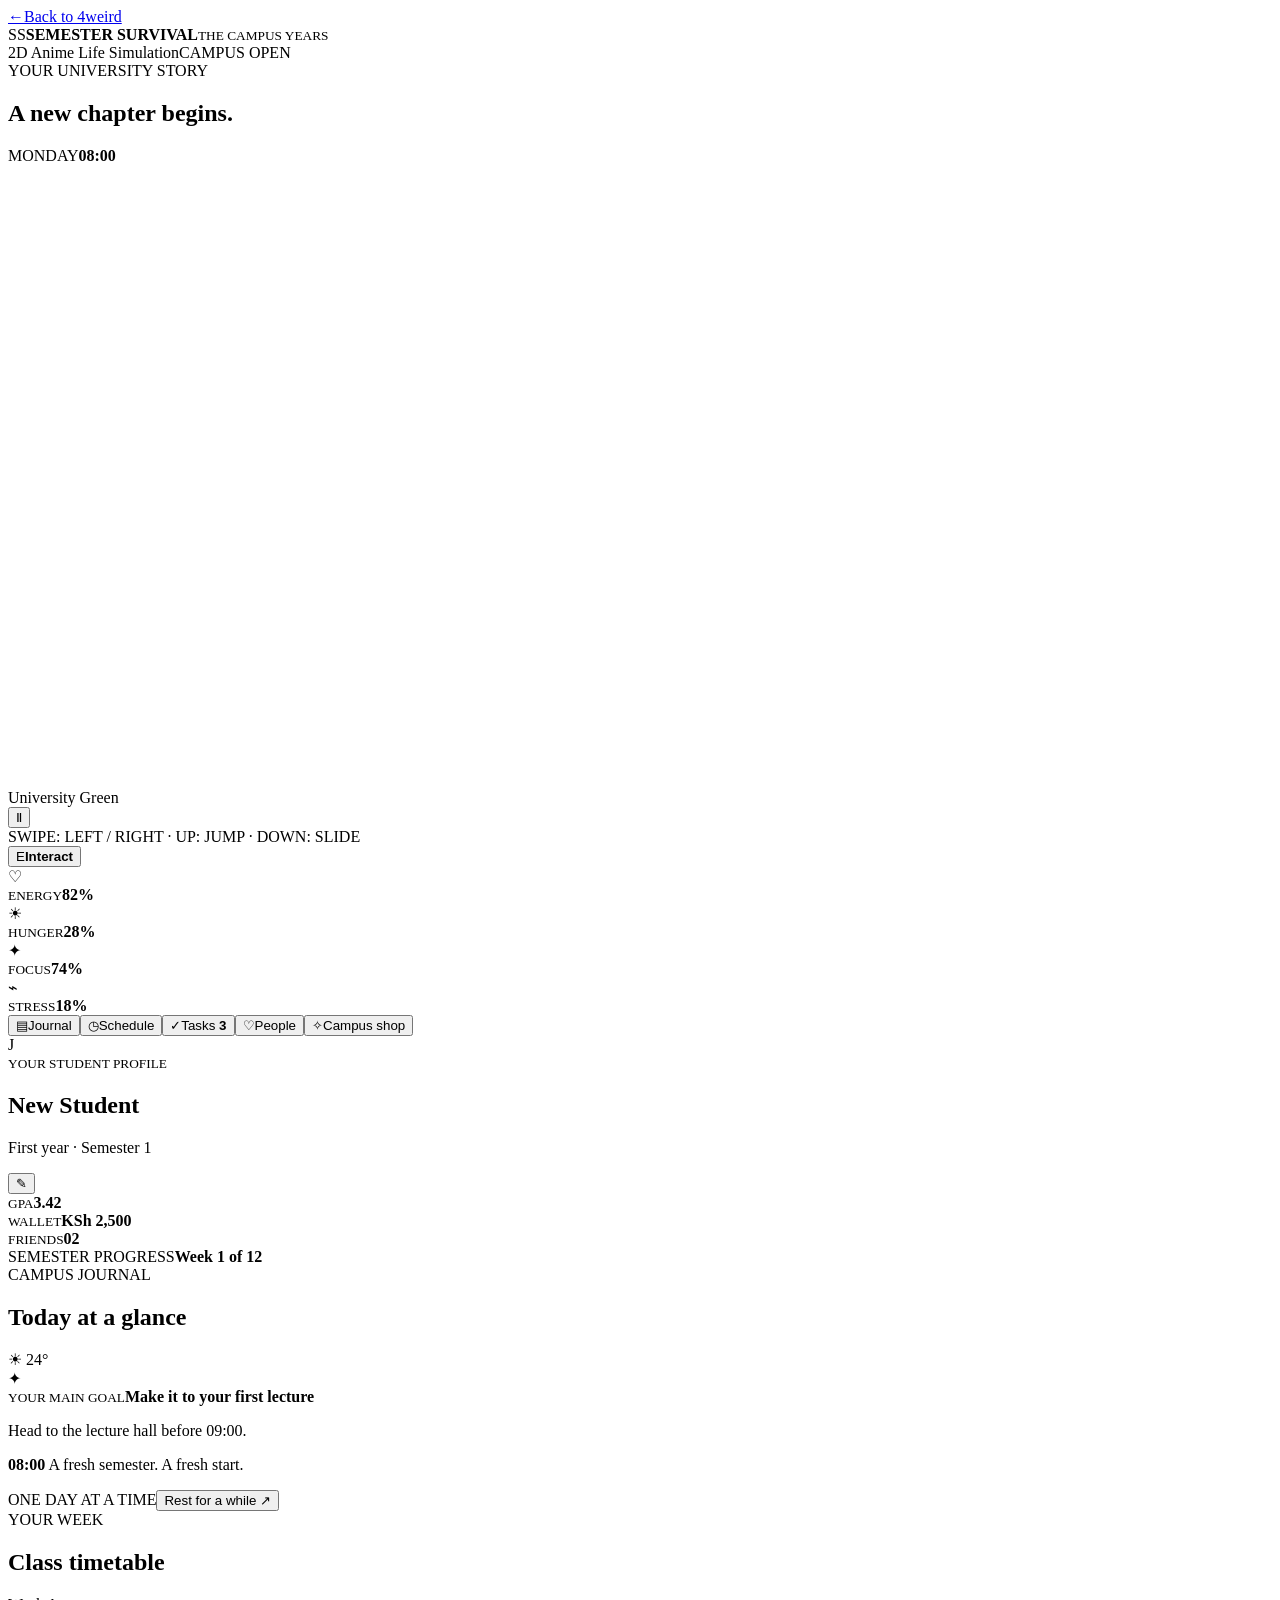
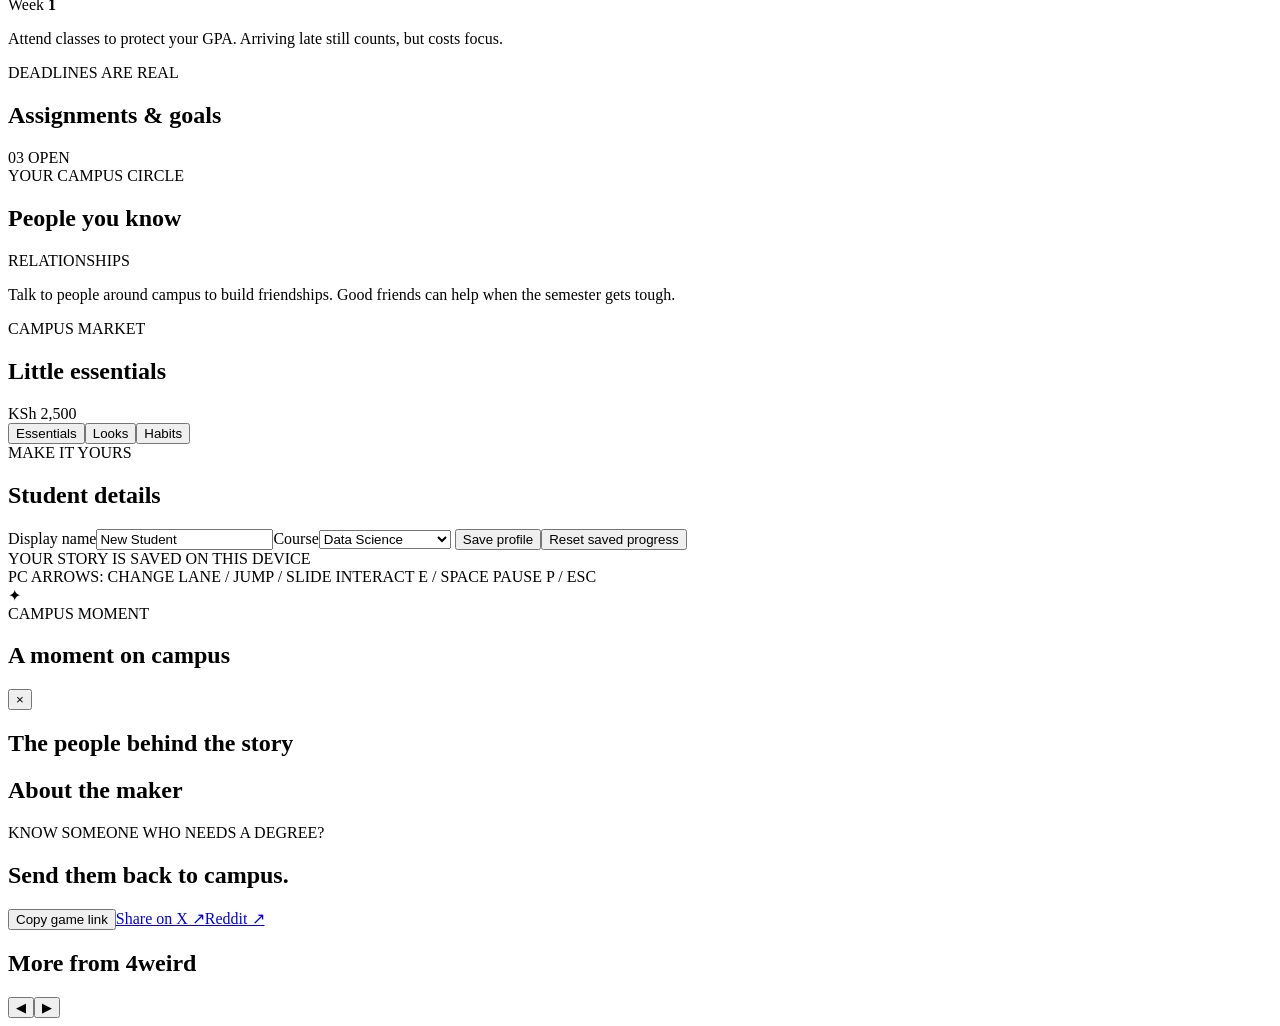
==== v2/vcw4w/public/games/html/semester-survival/index.html @ d127fa56 "Replace live Semester Survival with 2D anime version (index.html)" ====
<!DOCTYPE html>
<html lang="en">
<head>
<meta charset="UTF-8"><meta name="viewport" content="width=device-width,initial-scale=1,viewport-fit=cover"><meta name="theme-color" content="#101d35">
<title>Semester Survival - 4weird Games</title>
<meta name="description" content="Eight semesters. One degree. Build a life, make friends, survive deadlines and find your own path through university.">
<meta name="keywords" content="4weird, Semester Survival, anime game, university simulation, HTML5">
<meta property="og:title" content="Semester Survival - 4weird Games"><meta property="og:description" content="A 2D anime-inspired university life simulation."><meta property="og:type" content="website">
<link rel="icon" href="data:image/svg+xml,<svg xmlns='http://www.w3.org/2000/svg' viewBox='0 0 100 100'><text y='.9em' font-size='90'>🎓</text></svg>">
<link rel="preconnect" href="https://fonts.googleapis.com"><link rel="preconnect" href="https://fonts.gstatic.com" crossorigin>
<link href="https://fonts.googleapis.com/css2?family=DM+Sans:wght@400;500;600;700;800&family=Nunito:wght@400;600;700;800;900&display=swap" rel="stylesheet">
<link rel="stylesheet" href="../../../styles.css"><link rel="stylesheet" href="game.css">
</head>
<body class="TEMPLATE-4weird-game-page ss-page">
<div id="TEMPLATE-4weird-nav-placeholder"></div>
<header class="TEMPLATE-4weird-game-header ss-site-header"><div class="TEMPLATE-4weird-game-header-inner">
<a class="TEMPLATE-4weird-back-link" href="../../../index.html#games"><span class="TEMPLATE-4weird-back-arrow">←</span><span>Back to 4weird</span></a>
<div class="ss-brand"><span class="ss-brand-mark">SS</span><span><strong>SEMESTER SURVIVAL</strong><small>THE CAMPUS YEARS</small></span></div>
<div class="TEMPLATE-4weird-game-meta"><span class="TEMPLATE-4weird-game-genre">2D Anime Life Simulation</span><span class="TEMPLATE-4weird-game-status live">CAMPUS OPEN</span></div>
</div></header>
<main class="ss-shell">
<section class="ss-game-column">
<div class="ss-topline"><div><span class="ss-eyebrow">YOUR UNIVERSITY STORY</span><h1>A new chapter begins.</h1></div><div class="ss-day-chip"><span id="day-label">MONDAY</span><strong id="clock-label">08:00</strong></div></div>
<div class="ss-stage-wrap"><div class="ss-stage-sky"></div><canvas id="game-canvas" width="960" height="620" aria-label="2D anime-inspired university campus. Swipe left/right to change lanes, swipe up to jump, swipe down to slide. Use arrow keys on PC."></canvas>
<div class="ss-location-pill"><span class="ss-pulse"></span><span id="location-label">University Green</span></div><button class="ss-pause-btn" id="pause-game" type="button" aria-label="Pause game">Ⅱ</button><div class="ss-stage-tip" id="stage-tip">SWIPE: LEFT / RIGHT · UP: JUMP · DOWN: SLIDE</div>
<button class="ss-interact-prompt hidden" id="interact-prompt" type="button"><span>E</span><strong id="interact-text">Interact</strong></button>
</div>
<div class="ss-hud-row">
<div class="ss-stat"><span class="ss-stat-icon">♡</span><div><small>ENERGY</small><strong id="energy-value">82%</strong><div class="ss-meter"><i id="energy-meter"></i></div></div></div>
<div class="ss-stat"><span class="ss-stat-icon">☀</span><div><small>HUNGER</small><strong id="hunger-value">28%</strong><div class="ss-meter hunger"><i id="hunger-meter"></i></div></div></div>
<div class="ss-stat"><span class="ss-stat-icon">✦</span><div><small>FOCUS</small><strong id="focus-value">74%</strong><div class="ss-meter focus"><i id="focus-meter"></i></div></div></div>
<div class="ss-stat"><span class="ss-stat-icon">⌁</span><div><small>STRESS</small><strong id="stress-value">18%</strong><div class="ss-meter stress"><i id="stress-meter"></i></div></div></div>
</div>
<div class="ss-actionbar"><button class="ss-action active" data-panel="journal"><span>▤</span>Journal</button><button class="ss-action" data-panel="schedule"><span>◷</span>Schedule</button><button class="ss-action" data-panel="tasks"><span>✓</span>Tasks <b id="task-count">3</b></button><button class="ss-action" data-panel="friends"><span>♡</span>People</button><button class="ss-action" data-panel="shop"><span>✧</span>Campus shop</button></div>
</section>
<aside class="ss-side-column">
<section class="ss-profile-card"><div class="ss-profile-top"><div class="ss-avatar" id="player-avatar">J</div><div><small>YOUR STUDENT PROFILE</small><h2 id="student-name">New Student</h2><p id="student-course">First year · Semester 1</p></div><button class="ss-icon-btn" id="profile-edit" aria-label="Edit profile">✎</button></div>
<div class="ss-profile-stats"><div><small>GPA</small><strong id="gpa-value">3.42</strong></div><div><small>WALLET</small><strong id="cash-value">KSh 2,500</strong></div><div><small>FRIENDS</small><strong id="friends-value">02</strong></div></div>
<div class="ss-progress"><div><span>SEMESTER PROGRESS</span><strong id="progress-label">Week 1 of 12</strong></div><div class="ss-progress-track"><i id="semester-progress"></i></div></div></section>
<section class="ss-panel ss-current-panel" id="panel-journal"><div class="ss-panel-heading"><div><span class="ss-eyebrow">CAMPUS JOURNAL</span><h2>Today at a glance</h2></div><span class="ss-weather">☀ 24°</span></div>
<div class="ss-quest-card"><span class="ss-quest-icon">✦</span><div><small>YOUR MAIN GOAL</small><strong id="main-goal">Make it to your first lecture</strong><p id="goal-description">Head to the lecture hall before 09:00.</p></div></div>
<div class="ss-feed" id="journal-feed"><p><b>08:00</b> A fresh semester. A fresh start.</p></div><div class="ss-panel-footer"><span>ONE DAY AT A TIME</span><button id="rest-button">Rest for a while ↗</button></div></section>
<section class="ss-panel hidden" id="panel-schedule"><div class="ss-panel-heading"><div><span class="ss-eyebrow">YOUR WEEK</span><h2>Class timetable</h2></div><span class="ss-weather">Week <b id="schedule-week">1</b></span></div><div class="ss-schedule-list" id="schedule-list"></div><p class="ss-muted">Attend classes to protect your GPA. Arriving late still counts, but costs focus.</p></section>
<section class="ss-panel hidden" id="panel-tasks"><div class="ss-panel-heading"><div><span class="ss-eyebrow">DEADLINES ARE REAL</span><h2>Assignments & goals</h2></div><span class="ss-count" id="open-task-count">03 OPEN</span></div><div class="ss-task-list" id="task-list"></div></section>
<section class="ss-panel hidden" id="panel-friends"><div class="ss-panel-heading"><div><span class="ss-eyebrow">YOUR CAMPUS CIRCLE</span><h2>People you know</h2></div><span class="ss-count">RELATIONSHIPS</span></div><div class="ss-friend-list" id="friend-list"></div><p class="ss-muted">Talk to people around campus to build friendships. Good friends can help when the semester gets tough.</p></section>
<section class="ss-panel hidden" id="panel-shop"><div class="ss-panel-heading"><div><span class="ss-eyebrow">CAMPUS MARKET</span><h2>Little essentials</h2></div><span class="ss-wallet" id="shop-wallet">KSh 2,500</span></div><div class="ss-shop-tabs"><button class="selected" data-shop="items">Essentials</button><button data-shop="characters">Looks</button><button data-shop="upgrades">Habits</button></div><div id="shop-items" class="ss-shop-list"></div></section>
<section class="ss-panel hidden" id="panel-profile"><div class="ss-panel-heading"><div><span class="ss-eyebrow">MAKE IT YOURS</span><h2>Student details</h2></div></div>
<label class="ss-field">Display name<input id="name-input" maxlength="24" value="New Student"></label><label class="ss-field">Course<select id="course-input"><option>Data Science</option><option>Computer Science</option><option>Business</option><option>Engineering</option><option>Medicine</option><option>Arts & Humanities</option><option>Other</option></select></label>
<button class="ss-primary-btn" id="save-profile">Save profile</button><button class="ss-text-btn" id="reset-progress">Reset saved progress</button></section>
</aside></main>
<div class="ss-bottom-strip"><div><span class="ss-live-dot"></span> YOUR STORY IS SAVED ON THIS DEVICE</div><div><span>PC</span> ARROWS: CHANGE LANE / JUMP / SLIDE <span>INTERACT</span> E / SPACE <span>PAUSE</span> P / ESC</div></div>
<div class="ss-modal hidden" id="dialogue-modal" role="dialog" aria-modal="true" aria-labelledby="dialogue-title"><div class="ss-dialogue-card"><div class="ss-dialogue-art" id="dialogue-art">✦</div><div class="ss-dialogue-copy"><span class="ss-eyebrow" id="dialogue-kicker">CAMPUS MOMENT</span><h2 id="dialogue-title">A moment on campus</h2><p id="dialogue-body"></p><div class="ss-choice-list" id="dialogue-choices"></div></div><button class="ss-close" id="dialogue-close" aria-label="Close">×</button></div></div>
<div class="ss-toast" id="toast" role="status"></div>
<section class="TEMPLATE-4weird-credits-section ss-credits" id="TEMPLATE-4weird-credits"><div class="TEMPLATE-4weird-credits-container"><h2 class="TEMPLATE-4weird-credits-title">The people behind the story</h2><div class="TEMPLATE-4weird-credits-grid" id="TEMPLATE-4weird-credits-grid"></div></div></section>
<section class="TEMPLATE-4weird-bio-section ss-bio" id="TEMPLATE-4weird-bio"><div class="TEMPLATE-4weird-bio-container"><h2 class="TEMPLATE-4weird-bio-title">About the maker</h2><div class="TEMPLATE-4weird-bio-content" id="TEMPLATE-4weird-maker-bio"></div></div></section>
<section class="ss-share"><div><span class="ss-eyebrow">KNOW SOMEONE WHO NEEDS A DEGREE?</span><h2>Send them back to campus.</h2></div><div class="ss-share-actions"><button id="share-copy">Copy game link</button><a id="share-twitter" href="#" target="_blank" rel="noopener">Share on X ↗</a><a id="share-reddit" href="#" target="_blank" rel="noopener">Reddit ↗</a></div></section>
<div class="TEMPLATE-4weird-more-games"><div class="TEMPLATE-4weird-more-games-container"><div class="TEMPLATE-4weird-more-games-header"><h2>More from 4weird</h2><div class="carousel-nav"><button class="carousel-nav-btn" id="carousel-prev" aria-label="Previous Games">◀</button><button class="carousel-nav-btn" id="carousel-next" aria-label="Next Games">▶</button></div></div><div class="carousel-wrapper"><div class="carousel-track" id="more-games-carousel-track"></div></div></div></div>
<div id="TEMPLATE-4weird-footer-placeholder"></div>
<!-- Game concept and code: Joseph Ombati. Hosted and showcased by 4weird Games. All rights reserved. -->
<script type="application/json" id="game-metadata">{"title":"Semester Survival","maker":{"name":"Joseph Ombati & Antigravity","bio":"Semester Survival began as an idea from Joseph Ombati: a university-life simulation about the funny, stressful and unforgettable moments that shape a student. Built for players who know that making it to graduation is about more than passing exams. The game celebrates campus friendships, small wins, difficult choices and the everyday courage it takes to keep going.","url":"https://4weird.games","urlLabel":"4weird Games"},"credits":[{"name":"Joseph Ombati","role":"Original Concept, Game Design & Creative Direction","avatar":"🎓","primary":true},{"name":"Antigravity","role":"Lead Development & Interface Design","avatar":"🤖","primary":true,"url":"https://4weird.games","urlLabel":"4weird"},{"name":"MattyJacks","role":"Producer & Platform Architect","avatar":"👑","primary":false,"url":"https://mattyjacks.com","urlLabel":"MattyJacks"}]}</script>
<script src="../../../components.js"></script><script src="sound.js"></script><script src="state.js"></script><script src="controls.js"></script><script src="renderer.js"></script><script src="ui.js"></script><script src="game.js"></script>
</body></html>
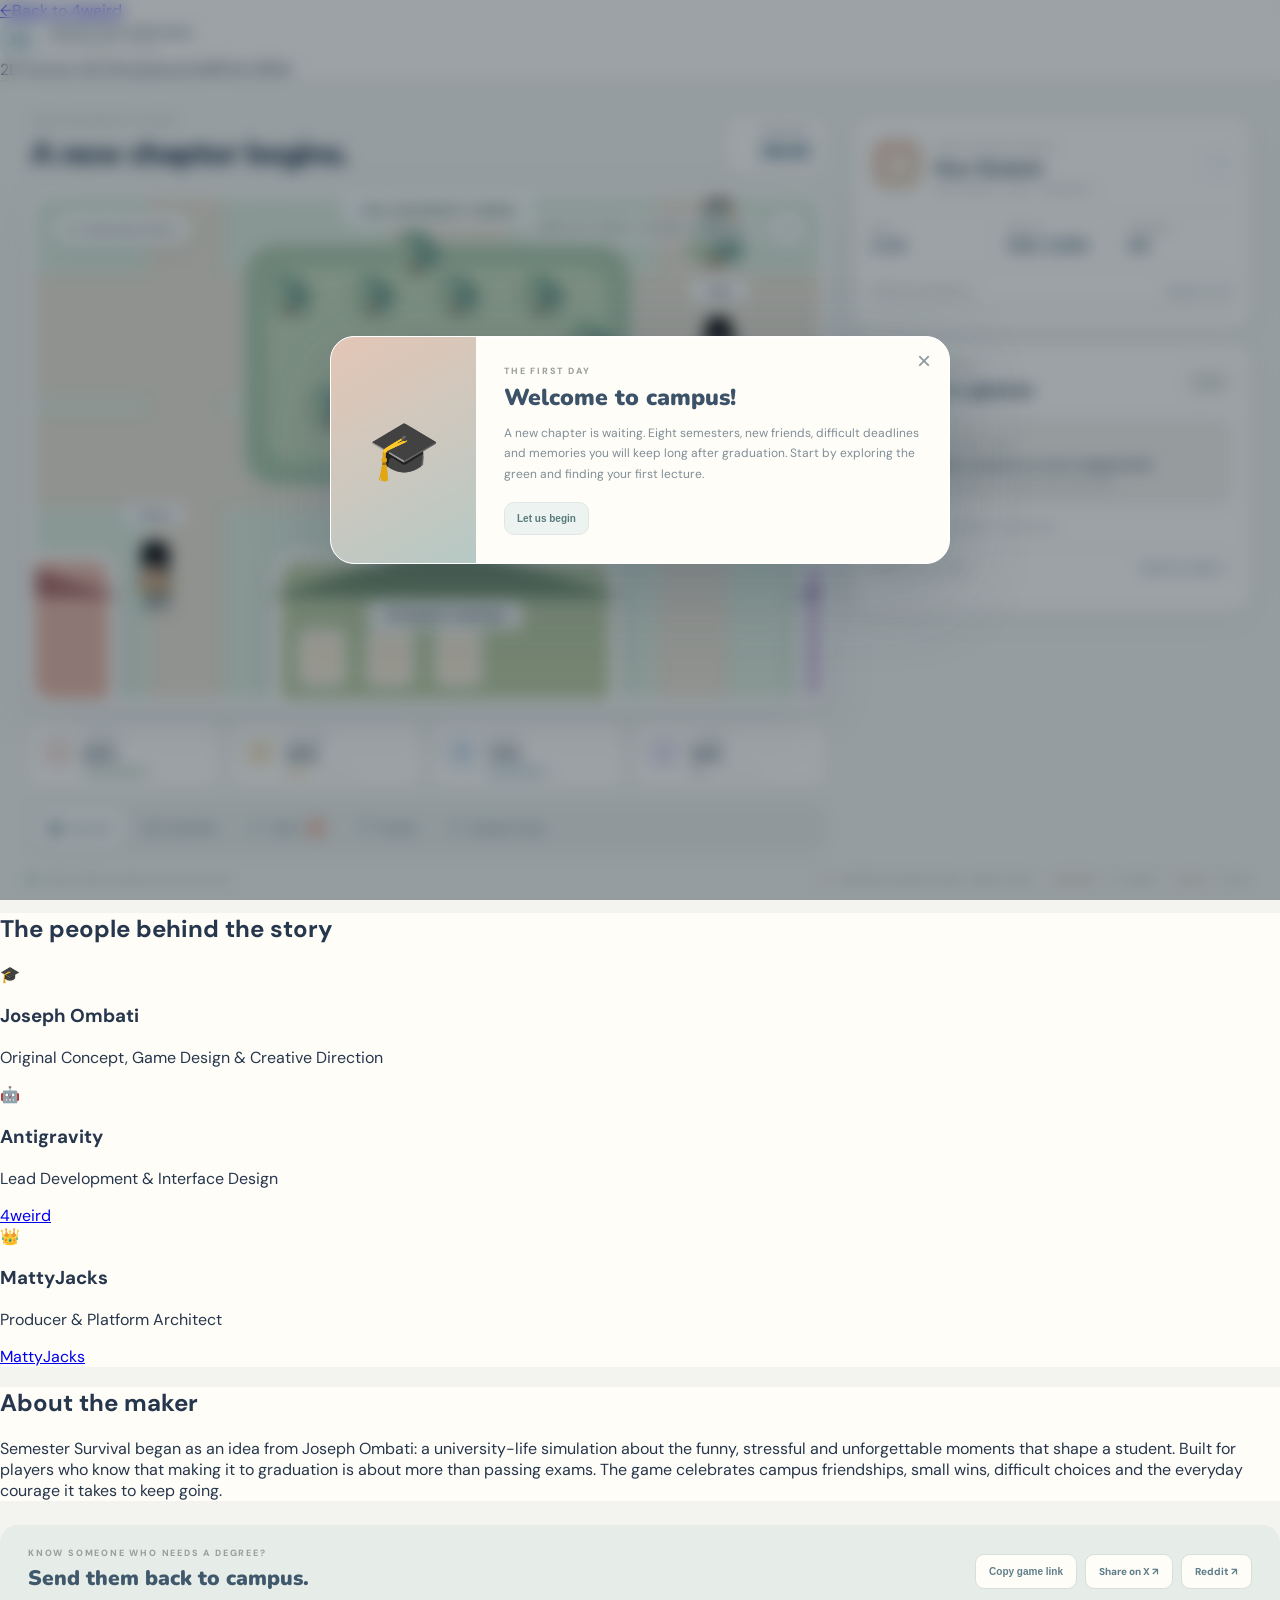
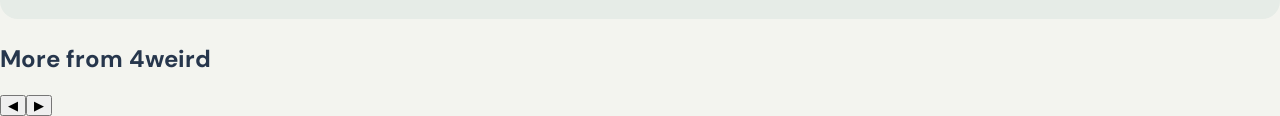
==== commit c3d4fe16: "Correct Semester Survival metadata URLs" ====
--- a/v2/vcw4w/public/games/html/semester-survival/index.html
+++ b/v2/vcw4w/public/games/html/semester-survival/index.html
@@ -57,6 +57,6 @@
 <div class="TEMPLATE-4weird-more-games"><div class="TEMPLATE-4weird-more-games-container"><div class="TEMPLATE-4weird-more-games-header"><h2>More from 4weird</h2><div class="carousel-nav"><button class="carousel-nav-btn" id="carousel-prev" aria-label="Previous Games">◀</button><button class="carousel-nav-btn" id="carousel-next" aria-label="Next Games">▶</button></div></div><div class="carousel-wrapper"><div class="carousel-track" id="more-games-carousel-track"></div></div></div></div>
 <div id="TEMPLATE-4weird-footer-placeholder"></div>
 <!-- Game concept and code: Joseph Ombati. Hosted and showcased by 4weird Games. All rights reserved. -->
-<script type="application/json" id="game-metadata">{"title":"Semester Survival","maker":{"name":"Joseph Ombati & Antigravity","bio":"Semester Survival began as an idea from Joseph Ombati: a university-life simulation about the funny, stressful and unforgettable moments that shape a student. Built for players who know that making it to graduation is about more than passing exams. The game celebrates campus friendships, small wins, difficult choices and the everyday courage it takes to keep going.","url":"https://4weird.games","urlLabel":"4weird Games"},"credits":[{"name":"Joseph Ombati","role":"Original Concept, Game Design & Creative Direction","avatar":"🎓","primary":true},{"name":"Antigravity","role":"Lead Development & Interface Design","avatar":"🤖","primary":true,"url":"https://4weird.games","urlLabel":"4weird"},{"name":"MattyJacks","role":"Producer & Platform Architect","avatar":"👑","primary":false,"url":"https://mattyjacks.com","urlLabel":"MattyJacks"}]}</script>
+<script type="application/json" id="game-metadata">{"title":"Semester Survival","maker":{"name":"Joseph Ombati & Antigravity","bio":"Semester Survival began as an idea from Joseph Ombati: a university-life simulation about the funny, stressful and unforgettable moments that shape a student. Built for players who know that making it to graduation is about more than passing exams. The game celebrates campus friendships, small wins, difficult choices and the everyday courage it takes to keep going.","url":"https://www.4weird.com","urlLabel":"4weird Games"},"credits":[{"name":"Joseph Ombati","role":"Original Concept, Game Design & Creative Direction","avatar":"🎓","primary":true},{"name":"Antigravity","role":"Lead Development & Interface Design","avatar":"🤖","primary":true,"url":"https://www.4weird.com","urlLabel":"4weird"},{"name":"MattyJacks","role":"Producer & Platform Architect","avatar":"👑","primary":false,"url":"https://mattyjacks.com","urlLabel":"MattyJacks"}]}</script>
 <script src="../../../components.js"></script><script src="sound.js"></script><script src="state.js"></script><script src="controls.js"></script><script src="renderer.js"></script><script src="ui.js"></script><script src="game.js"></script>
 </body></html>
--- a/v2/vcw4w/public/games/html/semester-survival/game.css
+++ b/v2/vcw4w/public/games/html/semester-survival/game.css
@@ -0,0 +1,34 @@
+:root{--ink:#26364c;--muted:#78869a;--paper:#fffdf8;--line:#e9e7df;--blue:#7298b6;--coral:#e99a88;--gold:#e7bd76;--green:#82a98d;--shadow:0 18px 50px rgba(46,62,78,.10)}
+*{box-sizing:border-box}body.ss-page{margin:0;background:#f3f4ef;color:var(--ink);font-family:'DM Sans',sans-serif}
+.ss-site-header{background:#fffdf8!important;border-bottom:1px solid #e8e7df!important}.ss-site-header .TEMPLATE-4weird-game-header-inner{max-width:1440px;margin:auto;min-height:78px}
+.ss-brand{display:flex;align-items:center;gap:12px;letter-spacing:.12em;font-size:12px;color:#41566d}.ss-brand strong,.ss-brand small{display:block}.ss-brand small{font-size:9px;color:#98a2aa;letter-spacing:.2em;margin-top:3px}.ss-brand-mark{display:grid;place-items:center;width:38px;height:38px;border-radius:13px;background:#e7eff0;color:#547c8a;font-family:Nunito;font-weight:900;letter-spacing:0}
+.ss-shell{max-width:1440px;margin:34px auto 20px;padding:0 28px;display:grid;grid-template-columns:minmax(0,1.6fr) minmax(330px,.8fr);gap:26px}.ss-game-column,.ss-side-column{min-width:0}
+.ss-topline{display:flex;align-items:end;justify-content:space-between;margin:0 2px 15px}.ss-eyebrow{display:block;font-size:9px;letter-spacing:.2em;font-weight:800;color:#9a9e9d}.ss-topline h1{font:900 clamp(22px,3vw,32px) Nunito,sans-serif;margin:5px 0 0;letter-spacing:-.04em;color:#2e4056}
+.ss-day-chip{border:1px solid #e6e4dc;background:#fffdf8;border-radius:14px;padding:9px 14px;text-align:right;min-width:100px}.ss-day-chip span,.ss-day-chip strong{display:block}.ss-day-chip span{font-size:9px;letter-spacing:.16em;color:#8994a0;font-weight:800}.ss-day-chip strong{font:900 19px Nunito;color:#496d84;margin-top:2px}
+.ss-stage-wrap{position:relative;overflow:hidden;border-radius:24px;background:#cfe0d2;border:7px solid #fffdf8;box-shadow:var(--shadow);aspect-ratio:960/620;min-height:340px}.ss-stage-sky{position:absolute;inset:0 0 58% 0;background:linear-gradient(180deg,#d7e8e9,#eaf0df);pointer-events:none}#game-canvas{position:absolute;inset:0;width:100%;height:100%;display:block;touch-action:none}
+.ss-location-pill{position:absolute;left:18px;top:16px;background:#fffdf8e8;border:1px solid #ffffffcc;border-radius:30px;padding:8px 13px;font-size:11px;font-weight:800;color:#4d6678;display:flex;align-items:center;gap:8px;box-shadow:0 4px 16px #6d8c8030;pointer-events:none}.ss-pulse,.ss-live-dot{width:7px;height:7px;border-radius:50%;background:#83ae8d;box-shadow:0 0 0 4px #83ae8d22}
+.ss-pause-btn{position:absolute;right:16px;top:15px;z-index:4;width:34px;height:34px;border:1px solid #ffffff;background:#fffdf8d9;color:#5d7887;border-radius:11px;font-weight:900;cursor:pointer;box-shadow:0 4px 14px #405a6820}.ss-stage-tip{position:absolute;right:60px;top:18px;font-size:10px;font-weight:700;color:#557366;background:#fffdf8b8;padding:7px 10px;border-radius:20px;pointer-events:none}.ss-interact-prompt{position:absolute;left:50%;bottom:18px;transform:translateX(-50%);display:flex;align-items:center;gap:8px;padding:8px 13px;border-radius:30px;background:#fffdf8;color:#425a6d;box-shadow:0 5px 20px #425a6d30;font-size:11px;pointer-events:auto;cursor:pointer}.ss-interact-prompt span{display:grid;place-items:center;width:22px;height:22px;border-radius:7px;background:#e8bfa0;color:white;font-weight:900}.hidden{display:none!important}
+.ss-mobile-pad{display:none;position:absolute;left:14px;bottom:14px;gap:4px;flex-direction:column;opacity:.9}.ss-mobile-pad>div{display:flex;gap:4px}.ss-mobile-pad button{width:38px;height:34px;border:1px solid white;border-radius:10px;background:#fffdf8cc;color:#526d7c;font-weight:900;touch-action:none}
+.ss-hud-row{display:grid;grid-template-columns:repeat(4,1fr);gap:10px;margin:14px 0}.ss-stat{display:flex;align-items:center;gap:10px;padding:12px 13px;background:#fffdf8;border:1px solid #ebe9e1;border-radius:15px;min-width:0}.ss-stat-icon{width:32px;height:32px;flex:none;display:grid;place-items:center;border-radius:11px;background:#f8e9e3;color:#d78d7f;font-size:18px}.ss-stat:nth-child(2) .ss-stat-icon{background:#fbf1dc;color:#c99d4c}.ss-stat:nth-child(3) .ss-stat-icon{background:#e8eff5;color:#6b8eac}.ss-stat:nth-child(4) .ss-stat-icon{background:#eee9f5;color:#9b87b8}.ss-stat small{display:block;font-size:8px;font-weight:900;letter-spacing:.14em;color:#9aa2a7}.ss-stat strong{display:block;font:900 15px Nunito;color:#41566b;margin:2px 0 5px}.ss-meter{height:4px;width:75px;border-radius:8px;background:#ecebe5;overflow:hidden}.ss-meter i{display:block;height:100%;width:50%;border-radius:8px;background:#8eaf96}.ss-meter.hunger i{background:#e5bd79}.ss-meter.focus i{background:#82a4c0}.ss-meter.stress i{background:#c49bb0}
+.ss-actionbar{display:flex;gap:7px;flex-wrap:wrap;padding:7px;background:#e9ece6;border-radius:15px}.ss-action{border:0;border-radius:11px;padding:10px 13px;background:transparent;color:#758394;font:800 11px 'DM Sans';cursor:pointer;display:flex;align-items:center;gap:7px}.ss-action span{font-size:15px}.ss-action.active{background:#fffdf8;color:#4b718b;box-shadow:0 3px 10px #465b6b12}.ss-action b{font-size:9px;background:#e9a08d;color:white;border-radius:20px;padding:2px 6px}
+.ss-side-column{display:flex;flex-direction:column;gap:13px}.ss-profile-card,.ss-panel{background:#fffdf8;border:1px solid #eae8e0;border-radius:19px;padding:18px;box-shadow:0 8px 28px #32414c0b}.ss-profile-top{display:flex;align-items:center;gap:12px}.ss-avatar{width:51px;height:51px;border-radius:17px;background:linear-gradient(145deg,#e7c2ad,#e6d9c5);display:grid;place-items:center;font:900 22px Nunito;color:white}.ss-profile-top small{font-size:8px;font-weight:900;letter-spacing:.16em;color:#9aa2a7}.ss-profile-top h2{font:900 17px Nunito;margin:2px 0;color:#34485e}.ss-profile-top p{margin:0;color:#8995a0;font-size:10px}.ss-icon-btn{margin-left:auto;border:1px solid #e9e7df;background:white;border-radius:9px;width:30px;height:30px;color:#7d8b99;cursor:pointer}
+.ss-profile-stats{display:grid;grid-template-columns:repeat(3,1fr);border-top:1px solid #efede7;border-bottom:1px solid #efede7;margin:15px 0;padding:12px 0}.ss-profile-stats div+div{border-left:1px solid #efede7;padding-left:15px}.ss-profile-stats small{display:block;font-size:8px;font-weight:900;letter-spacing:.13em;color:#a0a6a8}.ss-profile-stats strong{display:block;font:900 16px Nunito;color:#526c83;margin-top:2px}.ss-progress>div:first-child{display:flex;justify-content:space-between;font-size:8px;letter-spacing:.12em;font-weight:900;color:#a0a5a3}.ss-progress strong{font-size:9px;color:#73899b}.ss-progress-track{height:5px;background:#ecebe5;border-radius:8px;margin-top:8px;overflow:hidden}.ss-progress-track i{display:block;height:100%;width:0;background:linear-gradient(90deg,#8bb4a0,#83a5c1);border-radius:8px}
+.ss-panel{min-height:270px}.ss-panel-heading{display:flex;align-items:center;justify-content:space-between;margin-bottom:15px}.ss-panel-heading h2{font:900 19px Nunito;margin:4px 0 0;color:#3b4e63}.ss-weather,.ss-count,.ss-wallet{font-size:10px;color:#8d9aa1;font-weight:800;background:#f2f2eb;border-radius:20px;padding:7px 10px}.ss-quest-card{display:flex;gap:12px;padding:13px;background:#f4f2eb;border:1px solid #eeece4;border-radius:14px}.ss-quest-icon{width:33px;height:33px;border-radius:11px;background:#fffdf8;display:grid;place-items:center;color:#d59c72;font-size:18px;flex:none}.ss-quest-card small{font-size:8px;font-weight:900;letter-spacing:.15em;color:#9a9f9d}.ss-quest-card strong{display:block;font:800 13px Nunito;color:#465d70;margin:3px 0}.ss-quest-card p{font-size:10px;color:#89939a;margin:0;line-height:1.5}.ss-feed{display:flex;flex-direction:column;gap:8px;margin:14px 0;max-height:130px;overflow:auto}.ss-feed p{font-size:10px;color:#7f8d98;margin:0;line-height:1.45}.ss-feed b{color:#c18f72;font-size:9px;margin-right:6px}.ss-panel-footer{display:flex;align-items:center;justify-content:space-between;border-top:1px solid #efede7;padding-top:12px}.ss-panel-footer span{font-size:8px;letter-spacing:.16em;font-weight:900;color:#a2a8a6}.ss-panel-footer button,.ss-text-btn{border:0;background:none;color:#6c91a9;font-size:10px;font-weight:800;cursor:pointer}
+.ss-schedule-list,.ss-task-list,.ss-friend-list,.ss-shop-list{display:flex;flex-direction:column;gap:8px;max-height:340px;overflow:auto}.ss-schedule-row{display:grid;grid-template-columns:48px 1fr auto;align-items:center;gap:9px;padding:10px;background:#f7f6f0;border-radius:11px}.ss-schedule-row span{font:900 11px Nunito;color:#b18a6f}.ss-schedule-row strong{font-size:10px;color:#536a7c}.ss-schedule-row button,.ss-task button,.ss-friend button,.ss-shop-item button{border:0;border-radius:8px;padding:7px 10px;background:#e5edf0;color:#557d91;font-size:8px;font-weight:900;cursor:pointer}.ss-schedule-row button:disabled,.ss-task button:disabled{opacity:.5}.ss-muted{font-size:10px;color:#90999d;line-height:1.5;margin:13px 0 0}.ss-task{display:flex;justify-content:space-between;align-items:center;gap:10px;padding:11px;background:#f7f6f0;border-radius:12px}.ss-task small{font-size:8px;letter-spacing:.13em;font-weight:900;color:#c18e70}.ss-task strong{display:block;font:800 12px Nunito;color:#4c6174;margin:3px 0}.ss-task p{font-size:9px;color:#8b969c;margin:0;line-height:1.4}.ss-task button{flex:none}.ss-friend{display:flex;align-items:center;gap:10px;padding:9px;background:#f7f6f0;border-radius:12px}.ss-friend-avatar{width:35px;height:35px;display:grid;place-items:center;background:white;border-radius:11px;font-size:18px}.ss-friend div{flex:1}.ss-friend strong{display:block;font:800 12px Nunito;color:#4b6075}.ss-friend small{display:block;font-size:9px;color:#929da2;margin-top:2px}
+.ss-shop-tabs{display:flex;gap:5px;padding:4px;background:#f0f0e9;border-radius:10px;margin-bottom:10px}.ss-shop-tabs button{flex:1;border:0;background:transparent;border-radius:7px;padding:8px 4px;color:#87939a;font-size:9px;font-weight:900;cursor:pointer}.ss-shop-tabs button.selected{background:white;color:#567b91;box-shadow:0 2px 8px #33445512}.ss-shop-item{display:grid;grid-template-columns:35px 1fr auto;gap:9px;align-items:center;padding:9px;background:#f7f6f0;border-radius:11px}.ss-shop-icon{width:32px;height:32px;display:grid;place-items:center;background:white;border-radius:10px;font-size:17px}.ss-shop-item strong{display:block;font:800 11px Nunito;color:#4c6275}.ss-shop-item small{display:block;font-size:9px;color:#909a9e;line-height:1.35;margin-top:2px}.ss-shop-item button{white-space:nowrap}
+.ss-field{display:block;font-size:10px;font-weight:800;color:#718293;margin:12px 0}.ss-field input,.ss-field select{display:block;width:100%;padding:11px;margin-top:6px;border:1px solid #e7e5dc;border-radius:10px;background:#fbfaf5;color:#45596e;font:600 12px 'DM Sans'}.ss-primary-btn{border:0;border-radius:10px;background:#6d91a8;color:white;padding:11px 15px;font-weight:800;font-size:10px;cursor:pointer}
+.ss-modal{position:fixed;inset:0;z-index:1000;background:#1f2e3c70;backdrop-filter:blur(8px);display:grid;place-items:center;padding:20px}.ss-dialogue-card{position:relative;width:min(620px,100%);display:grid;grid-template-columns:145px 1fr;background:#fffdf8;border:1px solid white;border-radius:24px;overflow:hidden;box-shadow:0 25px 80px #23394a40}.ss-dialogue-art{display:grid;place-items:center;background:linear-gradient(150deg,#e4c6b6,#b6c9c5);font-size:58px;color:white}.ss-dialogue-copy{padding:28px}.ss-dialogue-copy h2{font:900 23px Nunito;color:#3c5268;margin:5px 0}.ss-dialogue-copy p{font-size:12px;line-height:1.7;color:#7f8d96;margin:10px 0 18px}.ss-choice-list{display:flex;flex-wrap:wrap;gap:7px}.ss-choice{border:1px solid #dfe7e6;background:#edf3f0;color:#577b7c;border-radius:10px;padding:10px 12px;font-size:10px;font-weight:800;cursor:pointer}.ss-choice:hover{background:#dcebe3}.ss-close{position:absolute;right:12px;top:9px;border:0;background:transparent;color:#8b969a;font-size:24px;cursor:pointer}
+.ss-toast{position:fixed;z-index:1100;bottom:25px;left:50%;transform:translate(-50%,20px);opacity:0;pointer-events:none;padding:12px 18px;border-radius:12px;background:#344e60;color:white;font-size:11px;font-weight:700;box-shadow:0 8px 25px #344e6033;transition:.25s}.ss-toast.show{opacity:1;transform:translate(-50%,0)}
+.ss-bottom-strip{max-width:1440px;margin:0 auto 28px;padding:0 28px;display:flex;justify-content:space-between;color:#929d9f;font-size:8px;font-weight:900;letter-spacing:.12em}.ss-bottom-strip>div{display:flex;align-items:center;gap:9px}.ss-bottom-strip span:not(.ss-live-dot){color:#bd987d;margin-left:10px}.ss-credits,.ss-bio{background:#fffdf8!important}.ss-share{max-width:1384px;margin:24px auto;padding:22px 28px;display:flex;justify-content:space-between;align-items:center;background:#e6ece7;border-radius:18px}.ss-share h2{font:900 21px Nunito;margin:5px 0;color:#40586c}.ss-share-actions{display:flex;gap:8px;flex-wrap:wrap}.ss-share-actions button,.ss-share-actions a{padding:10px 13px;border-radius:9px;border:1px solid #d7e0d8;background:#fffdf8;color:#607e8a;font-size:10px;font-weight:800;text-decoration:none;cursor:pointer}
+@media(max-width:1050px){.ss-shell{grid-template-columns:1fr}.ss-side-column{display:grid;grid-template-columns:1fr 1fr;align-items:start}.ss-profile-card{grid-column:1/-1}.ss-panel{min-height:280px}.ss-share{margin:20px 28px}}
+@media(max-width:680px){.ss-shell{padding:0 12px;margin:18px auto}.ss-site-header .TEMPLATE-4weird-game-header-inner{padding:10px 14px;gap:8px}.ss-brand{font-size:9px}.ss-brand-mark{width:31px;height:31px}.ss-site-header .TEMPLATE-4weird-game-meta{display:none}.ss-topline{align-items:center}.ss-topline h1{font-size:22px}.ss-stage-wrap{min-height:290px;border-width:4px;border-radius:18px}.ss-stage-tip{display:none}.ss-pause-btn{right:12px;top:12px}.ss-interact-prompt{bottom:15px;left:auto;right:12px;transform:none;cursor:pointer;pointer-events:auto}.ss-mobile-pad{display:flex}.ss-hud-row{grid-template-columns:1fr 1fr;gap:7px}.ss-stat{padding:9px}.ss-meter{width:90px}.ss-actionbar{display:grid;grid-template-columns:repeat(3,1fr);gap:4px}.ss-action{justify-content:center;padding:9px 5px;font-size:9px}.ss-side-column{display:flex}.ss-profile-card,.ss-panel{width:100%}.ss-bottom-strip{padding:0 14px;display:block;line-height:2.2}.ss-bottom-strip>div+div{display:block}.ss-dialogue-card{grid-template-columns:1fr}.ss-dialogue-art{min-height:80px;font-size:38px}.ss-dialogue-copy{padding:19px}.ss-dialogue-copy h2{font-size:20px}.ss-share{margin:16px 12px;padding:18px;display:block}.ss-share-actions{margin-top:14px}.ss-day-chip{padding:7px 10px;min-width:82px}.ss-day-chip strong{font-size:16px}}
+@media(prefers-reduced-motion:reduce){*,*:before,*:after{scroll-behavior:auto!important;transition:none!important;animation:none!important}}
+
+.ss-pause-btn:focus-visible,.ss-interact-prompt:focus-visible,.ss-mobile-pad button:focus-visible{outline:3px solid #d59b78;outline-offset:3px}
+
+.ss-run-btn{min-width:58px!important;height:32px!important;margin-top:5px;border-color:#fff!important;background:#e7c3a0!important;color:#6b4e48!important;font-size:9px!important;font-weight:900!important;letter-spacing:.08em;box-shadow:0 3px 10px #405a6820}
+
+/* Gesture-first controls: no virtual D-pad or visible movement buttons. */
+.ss-mobile-pad{display:none!important}
+#game-canvas{touch-action:none;user-select:none;-webkit-user-select:none}
+@media(max-width:680px){.ss-stage-tip{display:block;left:12px;right:auto;top:auto;bottom:12px;font-size:8px;padding:6px 8px}.ss-interact-prompt{bottom:38px}}
